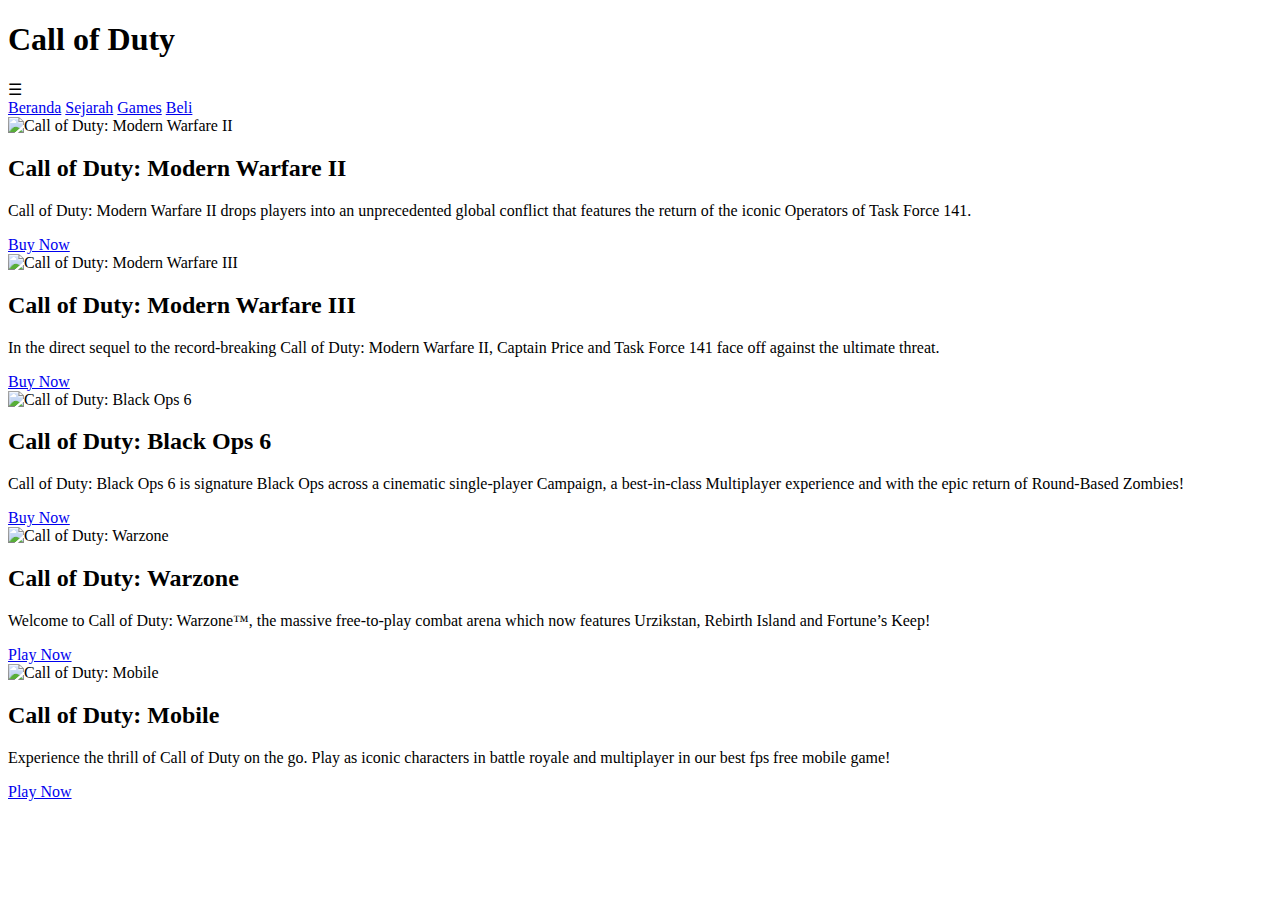
==== beli.html @ de82a3ab "Add files via upload" ====
<!DOCTYPE html>
<html lang="id">
<head>
    <title>Seri Call of Duty</title>
    <link rel="stylesheet" href="css/styles.css">
    <link href="https://fonts.googleapis.com/css2?family=Bebas+Neue&display=swap" rel="stylesheet">
</head>
<body>
    <header>
        <h1>Call of Duty</h1>
    </header>
    
    <div class="navbar" id="navbar">
        <div class="icon" onclick="toggleMenu()">&#9776;</div>
        <div class="menu">
            <a href="index.html">Beranda</a>
            <a href="sejarah.html">Sejarah</a>
            <a href="game.html">Games</a>
            <a href="beli.html">Beli</a>
        </div>
    </div>

    <script>
        function toggleMenu() {
            var navbar = document.getElementById("navbar");
            navbar.classList.toggle("responsive");
        }
    </script>
    
<div class="container">
    <div class="game-container">
        <img src="img/mwii.jpg" alt="Call of Duty: Modern Warfare II" class="game-image">
        <div class="game-info">
            <h2>Call of Duty: Modern Warfare II</h2>
            <p>Call of Duty: Modern Warfare II drops players into an unprecedented global conflict that features the return of the iconic Operators of Task Force 141.</p>
            <a href="https://www.callofduty.com/store/games/modernwarfare2" class="buy-button">Buy Now</a>
        </div>
    </div>

    <div class="game-container">
        <img src="img/mwiii.jpg" alt="Call of Duty: Modern Warfare III" class="game-image">
        <div class="game-info">
            <h2>Call of Duty: Modern Warfare III</h2>
            <p>In the direct sequel to the record-breaking Call of Duty: Modern Warfare II, Captain Price and Task Force 141 face off against the ultimate threat.</p>
            <a href="https://www.callofduty.com/store/games/modernwarfare3" class="buy-button">Buy Now</a>
        </div>
    </div>
    
        <div class="game-container">
        <img src="img/bo6.jpg" alt="Call of Duty: Black Ops 6" class="game-image">
        <div class="game-info">
            <h2>Call of Duty: Black Ops 6</h2>
            <p>Call of Duty: Black Ops 6 is signature Black Ops across a cinematic single-player Campaign, a best-in-class Multiplayer experience and with the epic return of Round-Based Zombies!</p>
            <a href="https://www.callofduty.com/store/games/blackops6" class="buy-button">Buy Now</a>
        </div>
    </div>
    
            <div class="game-container">
        <img src="img/wz.jpg" alt="Call of Duty: Warzone" class="game-image">
        <div class="game-info">
            <h2>Call of Duty: Warzone</h2>
            <p>Welcome to Call of Duty: Warzone™, the massive free-to-play combat arena which now features Urzikstan, Rebirth Island and Fortune’s Keep!</p>
            <a href="https://www.callofduty.com/warzone" class="play-button">Play Now</a>
        </div>
    </div>
    
                <div class="game-container">
        <img src="img/codm.jpg" alt="Call of Duty: Mobile" class="game-image">
        <div class="game-info">
            <h2>Call of Duty: Mobile</h2>
            <p>Experience the thrill of Call of Duty on the go. Play as iconic characters in battle royale and multiplayer in our best fps free mobile game!</p>
            <a href="https://www.callofduty.com/mobile" class="play-button">Play Now</a>
        </div>
    </div>
</div>
</body>
</html>
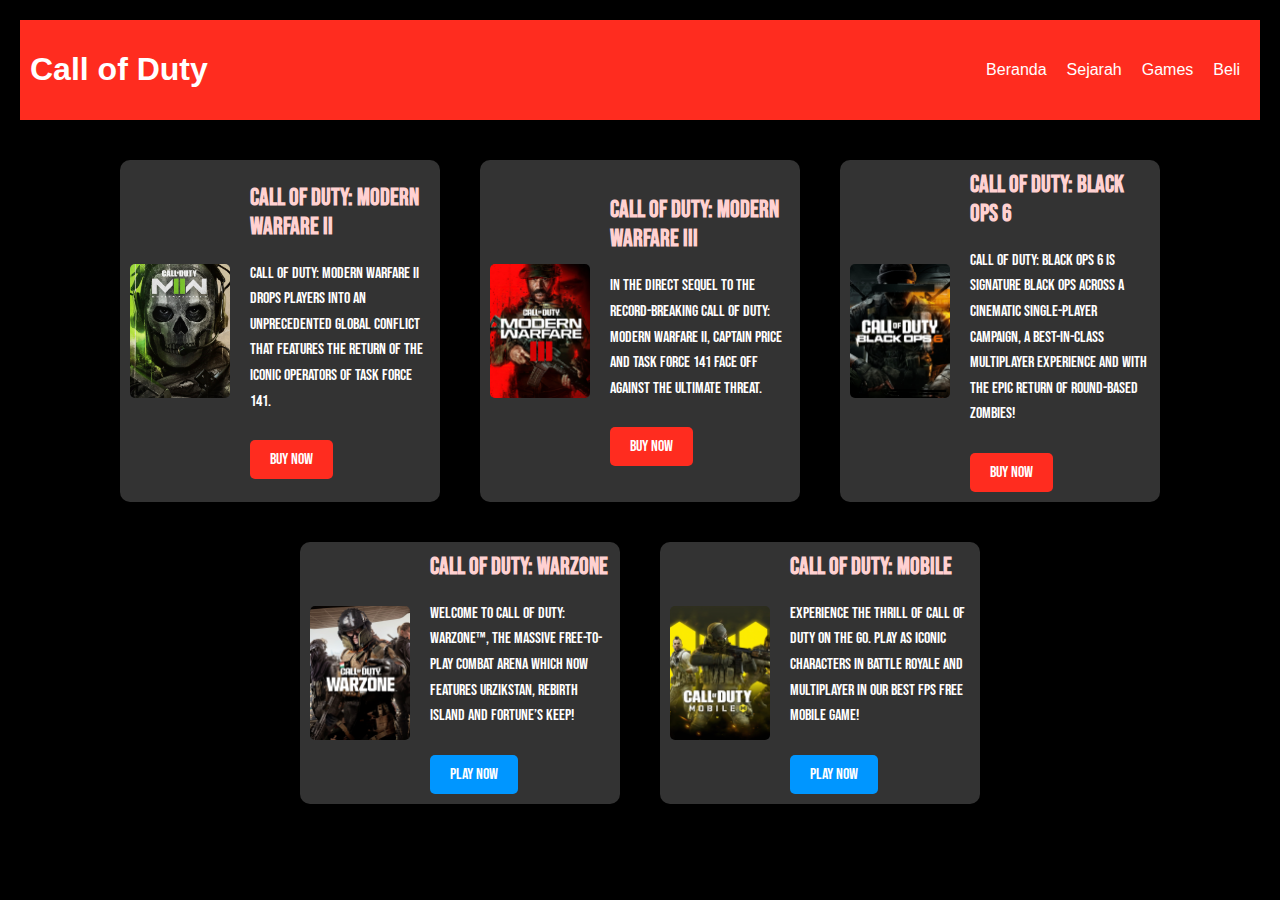
==== commit 73b14314: "Add files via upload" ====
--- a/beli.html
+++ b/beli.html
@@ -6,25 +6,25 @@
     <link href="https://fonts.googleapis.com/css2?family=Bebas+Neue&display=swap" rel="stylesheet">
 </head>
 <body>
+    <!-- Header -->
     <header>
         <h1>Call of Duty</h1>
+        <div class="navbar" id="navbar">
+            <span class="icon" onclick="toggleMenu()">&#9776;</span> <!-- Ikon hamburger -->
+            <div class="menu">
+                <a href="index.html">Beranda</a>
+                <a href="sejarah.html">Sejarah</a>
+                <a href="game.html">Games</a>
+                <a href="beli.html">Beli</a>
+            </div>
+        </div>
     </header>
-    
-    <div class="navbar" id="navbar">
-        <div class="icon" onclick="toggleMenu()">&#9776;</div>
-        <div class="menu">
-            <a href="index.html">Beranda</a>
-            <a href="sejarah.html">Sejarah</a>
-            <a href="game.html">Games</a>
-            <a href="beli.html">Beli</a>
-        </div>
-    </div>
 
     <script>
         function toggleMenu() {
-            var navbar = document.getElementById("navbar");
-            navbar.classList.toggle("responsive");
-        }
+    var navbar = document.getElementById("navbar");
+    navbar.classList.toggle("responsive");
+}
     </script>
     
 <div class="container">
--- a/css/styles.css
+++ b/css/styles.css
@@ -0,0 +1,200 @@
+/* Body */
+body {
+    background-color: #000000;
+    font-family: 'Bebas Neue', sans-serif;
+    color: white;
+    margin: 0;
+    padding: 20px;
+}
+
+/* Mengatur overflow header */
+header {
+    display: flex;
+    justify-content: space-between; /* Ini mengatur header agar rata */
+    align-items: center;
+    padding: 10px;
+    background-color: #FF2C1F;
+    font-family: 'Call Of Ops Duty 2', sans-serif;
+    color: white;
+    z-index: 1; /* Tambahan untuk memastikan header tetap di atas */
+    position: relative;
+}
+
+/* Content Section */
+.content {
+    margin: 80px auto 0;
+    max-width: 800px;
+    text-align: justify;
+}
+
+/* Navbar di layar kecil */
+.navbar .menu {
+    display: none; /* Awalnya disembunyikan */
+}
+
+.navbar.responsive .menu {
+    display: block;
+    position: absolute;
+    top: 100px;
+    left: 0;
+    width: 100%;
+    background-color: #333;
+    text-align: center;
+}
+
+/* Tambahkan margin-top di konten jika menu terbuka */
+.navbar.responsive + .content {
+    margin-top: 150px; /* Sesuaikan dengan tinggi navbar */
+}
+
+.navbar .menu a {
+    display: block;
+    padding: 10px;
+    color: white;
+    text-decoration: none;
+}
+
+/* Mengatur ikon hamburger */
+.icon {
+    font-size: 30px;
+    cursor: pointer;
+}
+
+/* Style untuk layar lebih besar */
+@media (min-width: 768px) {
+    .navbar .menu {
+        display: flex;
+        justify-content: space-around;
+        width: auto;
+        position: static;
+    }
+
+    .icon {
+        display: none; /* Sembunyikan hamburger di layar besar */
+    }
+}
+
+/* Headings */
+h1 {
+    color: white;
+}
+
+h2 {
+    margin-top: 0;
+}
+
+h2, h3 {
+    color: #ffd1d1;
+}
+
+/* Paragraph */
+p {
+    line-height: 1.6;
+}
+
+/* Table */
+.tabel {
+    border-spacing: 4px;
+    justify-content: center;
+    width: 80%;
+    max-width: 1200px;
+    margin: 0 auto;
+}
+
+.tabel-header {
+    background-color: #FF2C1F;
+}
+
+.tabel-header th {
+    padding: 10px;
+    text-align: center;
+    font-size: 18px;
+}
+
+.tabel-konten {
+    background-color: #696969;
+}
+
+.tabel-genap {
+    background-color: #696969;
+}
+
+.tabel-konten td {
+    padding: 10px;
+    font-size: 16px;
+    color: white;
+}
+
+td>img {
+    width: 100px;
+}
+
+/* Hover Effect for Table Rows */
+.tabel-konten:hover {
+    background-color: #F27A0D;
+}
+
+/* Container */
+.container {
+    display: flex;
+    justify-content: center;
+    flex-wrap: wrap;
+    padding: 20px;
+}
+
+/* Game Container */
+.game-container {
+    width: 300px; 
+    margin: 20px;
+    background-color: #333; 
+    padding: 10px;
+    display: flex;
+    justify-content: center;
+    align-items: center;
+    border-radius: 10px;
+    box-shadow: 0 4px 8px rgba(0, 0, 0, 0.2);
+}
+
+/* Game Image */
+.game-image {
+    width: 100px;
+    height: auto;
+    margin-right: 20px;
+    border-radius: 5px;
+}
+
+/* Game Info */
+.game-info {
+    color: white;
+}
+
+/* Buttons */
+.buy-button, .play-button {
+    display: inline-block;
+    padding: 10px 20px;
+    color: white;
+    text-decoration: none;
+    font-size: 16px;
+    border-radius: 5px;
+    margin-top: 10px;
+}
+
+/* Buy Button */
+.buy-button {
+    background-color: #FF2C1F;
+}
+
+.buy-button:hover {
+    background-color: #F27A0D;
+    cursor: pointer;
+}
+
+/* Play Button */
+.play-button {
+    background-color: #0096FF;
+}
+
+.play-button:hover {
+    background-color: #1B75BB;
+    cursor: pointer;
+}
